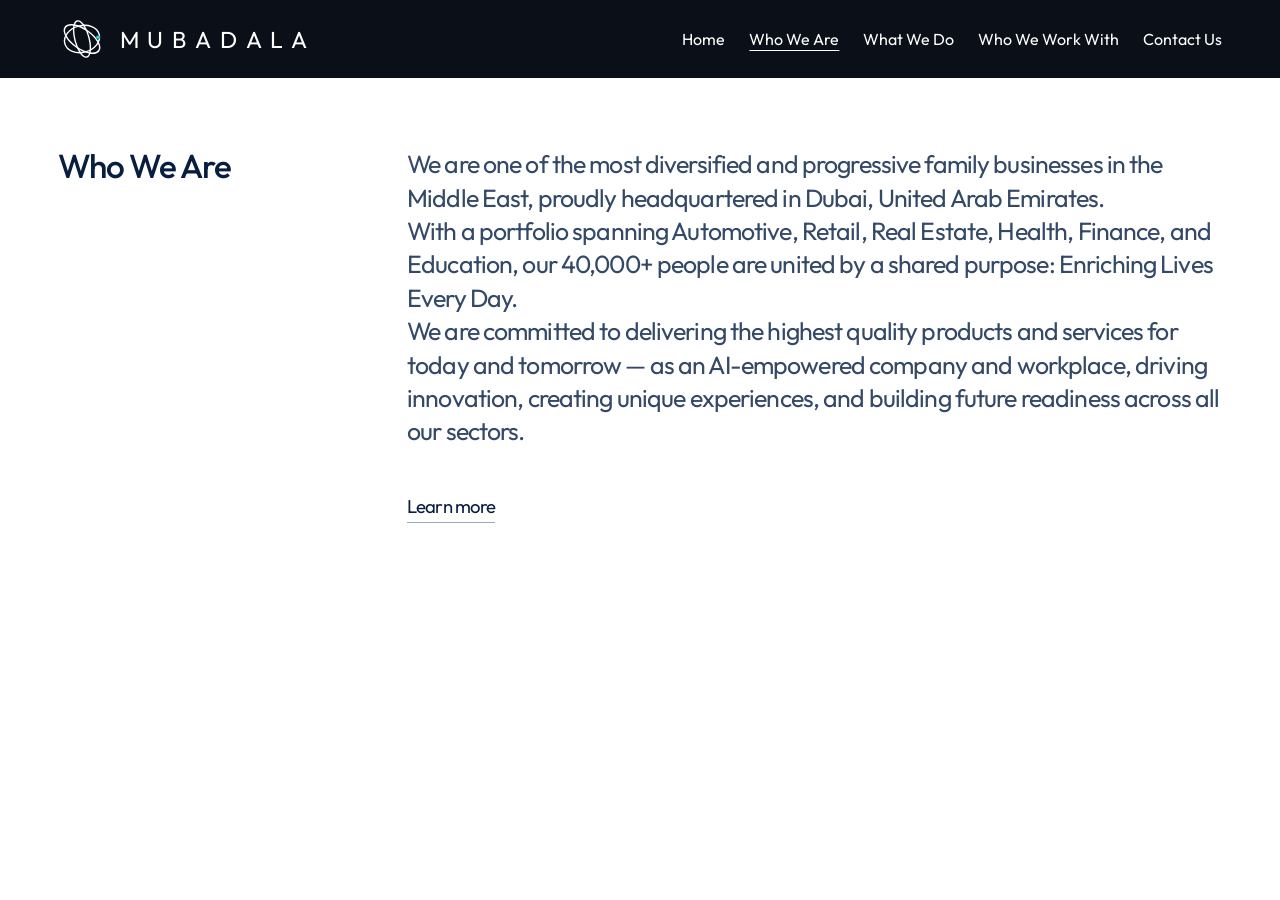
==== about.html @ eef60c65 "Add standalone About and Sectors pages" ====
<!DOCTYPE html>
<html lang="en">
<head>
  <meta charset="UTF-8" />
  <meta name="viewport" content="width=device-width, initial-scale=1.0" />
  <title>Who We Are | Mubadala</title>

  <!-- Google Fonts: Jost & Outfit for hairline through extra-bold weights -->
  <link rel="preconnect" href="https://fonts.googleapis.com">
  <link rel="preconnect" href="https://fonts.gstatic.com" crossorigin>
  <link href="https://fonts.googleapis.com/css2?family=Jost:wght@100;200;300;400;500;600;700;800&family=Outfit:wght@100;200;300;400;500;600;700;800&display=swap" rel="stylesheet">

  <!-- Bootstrap 5.3.3 CSS -->
  <link href="https://cdn.jsdelivr.net/npm/bootstrap@5.3.3/dist/css/bootstrap.min.css" rel="stylesheet" />
  <!-- Bootstrap Icons -->
  <link href="https://cdn.jsdelivr.net/npm/bootstrap-icons@1.11.3/font/bootstrap-icons.min.css" rel="stylesheet" />

  <!-- Dedicated Custom CSS -->
  <link rel="stylesheet" href="css/style.css" />
</head>
<body class="interior-page">
  <header class="interior-header">
    <a href="index.html" aria-label="Mubadala home" class="brand-logo">
      <svg aria-hidden="true" viewBox="0 0 54 40" xmlns="http://www.w3.org/2000/svg">
        <ellipse cx="27" cy="20" rx="20" ry="15" transform="rotate(-15 27 20)" stroke="currentColor" fill="none" />
        <ellipse cx="27" cy="20" rx="23" ry="11" transform="rotate(35 27 20)" stroke="currentColor" fill="none" />
        <ellipse cx="27" cy="20" rx="21" ry="8" transform="rotate(75 27 20)" stroke="currentColor" fill="none" />
        <circle cx="45" cy="18" r="1.5" fill="currentColor" />
      </svg>
      <span class="brand-name">MUBADALA</span>
    </a>
    <nav class="interior-nav" aria-label="Main navigation">
      <a href="index.html">Home</a>
      <a href="about.html" aria-current="page">Who We Are</a>
      <a href="sectors.html">What We Do</a>
      <a href="index.html#partners">Who We Work With</a>
      <a href="index.html#footer">Contact Us</a>
    </nav>
  </header>

  <main>
    <section id="who-we-are" class="about-section" aria-labelledby="about-heading">
      <div class="about-layout">
        <h1 id="about-heading">Who We Are</h1>
        <div class="about-copy">
          <p>We are one of the most diversified and progressive family businesses in the Middle East, proudly headquartered in Dubai, United Arab Emirates.</p>
          <p>With a portfolio spanning Automotive, Retail, Real Estate, Health, Finance, and Education, our 40,000+ people are united by a shared purpose: Enriching Lives Every Day.</p>
          <p>We are committed to delivering the highest quality products and services for today and tomorrow — as an AI-empowered company and workplace, driving innovation, creating unique experiences, and building future readiness across all our sectors.</p>
          <a class="about-link" href="sectors.html">Learn more</a>
        </div>
      </div>
    </section>
  </main>
</body>
</html>
---- css/style.css ----
:root {
  --brand-teal: #00b4b6;
  --brand-teal-hover: #00999b;
  --brand-dark: #0a0f18;
  --brand-darker: #060910;
  --brand-card-bg: #121926;
  --brand-card-border: #1e293b;
  --brand-text-muted: #94a3b8;
  --brand-gold: #c59b27;
}

* {
  margin: 0;
  padding: 0;
  box-sizing: border-box;
}

body {
  font-family: 'Outfit', 'Jost', sans-serif;
  overflow-x: hidden;
  background-color: var(--brand-dark);
  color: #ffffff;
  scroll-behavior: smooth;
}

/* ========================================================
   1. HERO SECTION & HEADER
   ======================================================== */
.hero-container {
  position: relative;
  width: 100vw;
  height: 100vh;
  min-height: 700px;
  overflow: hidden;
  display: flex;
  flex-direction: column;
  justify-content: space-between;
  background: linear-gradient(
      to bottom,
      rgba(10, 16, 26, 0.25) 0%,
      rgba(120, 70, 70, 0.15) 40%,
      rgba(15, 20, 30, 0.5) 80%,
      rgba(10, 15, 24, 0.95) 100%
    ),
    url('https://images.unsplash.com/photo-1512453979798-5ea266f8880c?q=80&w=2070&auto=format&fit=crop') center center / cover no-repeat;
  transition: background-image 0.6s ease-in-out;
}

.hero-header {
  padding: 2.2rem 3.5rem;
  z-index: 30;
}

.brand-logo {
  display: flex;
  align-items: center;
  gap: 14px;
  text-decoration: none;
  color: #ffffff;
}

.brand-logo svg {
  width: 48px;
  height: 38px;
  fill: none;
  stroke: var(--brand-teal);
  stroke-width: 1.6;
}

.brand-name {
  font-family: 'Outfit', sans-serif;
  font-size: 1.45rem;
  letter-spacing: 0.38em;
  font-weight: 400;
  text-transform: uppercase;
  color: #ffffff;
  padding-top: 2px;
}

.nav-actions {
  display: flex;
  align-items: center;
  gap: 2rem;
}

.lang-pill-btn {
  background-color: #ffffff;
  color: #1a1a1a;
  border: none;
  padding: 0.35rem 1.3rem;
  border-radius: 9999px;
  font-weight: 600;
  font-size: 0.95rem;
  line-height: 1.5;
  text-decoration: none;
  transition: all 0.25s ease;
  box-shadow: 0 2px 8px rgba(0, 0, 0, 0.15);
}

.lang-pill-btn:hover {
  background-color: #f0f0f0;
  color: #000000;
  transform: translateY(-1px);
}

.search-btn {
  background: transparent;
  border: none;
  color: #ffffff;
  font-size: 1.45rem;
  cursor: pointer;
  display: flex;
  align-items: center;
  transition: opacity 0.2s ease, transform 0.2s ease;
}

.search-btn:hover {
  opacity: 0.8;
  transform: scale(1.08);
}

.menu-hamburger {
  background: transparent;
  border: none;
  cursor: pointer;
  display: flex;
  flex-direction: column;
  justify-content: center;
  gap: 7px;
  width: 42px;
  height: 28px;
  padding: 0;
}

.menu-hamburger span {
  display: block;
  width: 100%;
  height: 2.2px;
  background-color: #ffffff;
  border-radius: 2px;
  transition: all 0.3s cubic-bezier(0.4, 0, 0.2, 1);
}

.menu-hamburger:hover span {
  background-color: var(--brand-teal);
}

/* Hero Title */
.hero-content {
  padding: 0 3.5rem;
  margin-top: auto;
  margin-bottom: 5.5rem;
  z-index: 20;
}

.hero-title {
  text-transform: uppercase;
  line-height: 0.95;
  letter-spacing: -0.01em;
  margin-bottom: 0;
}

.hero-title .line-1 {
  display: block;
  font-weight: 700;
  font-size: clamp(3.2rem, 8.2vw, 8rem);
  color: #ffffff;
}

.hero-title .line-2 {
  display: block;
  font-weight: 200;
  font-size: clamp(3.2rem, 8.2vw, 8rem);
  color: #ffffff;
  letter-spacing: 0.01em;
}

.hero-title .line-3-wrapper {
  display: flex;
  align-items: center;
  flex-wrap: wrap;
  gap: 2.5rem;
}

.hero-title .line-3 {
  font-weight: 100;
  font-size: clamp(3.2rem, 8.2vw, 8rem);
  color: #ffffff;
  letter-spacing: 0.03em;
}

.explore-btn {
  display: inline-flex;
  align-items: center;
  justify-content: center;
  border: 1px solid rgba(255, 255, 255, 0.85);
  border-radius: 9999px;
  padding: 0.85rem 2.5rem;
  color: #ffffff;
  font-size: 0.78rem;
  font-weight: 500;
  letter-spacing: 0.2em;
  text-transform: uppercase;
  text-decoration: none;
  background: rgba(255, 255, 255, 0.05);
  backdrop-filter: blur(4px);
  transition: all 0.3s ease;
  margin-top: 10px;
}

.explore-btn:hover {
  background: #ffffff;
  color: #0b0f19;
  border-color: #ffffff;
  transform: translateY(-2px);
  box-shadow: 0 6px 20px rgba(0, 0, 0, 0.25);
}

/* Hero Footer Controls */
.hero-footer {
  padding: 1.8rem 3.5rem;
  display: flex;
  justify-content: space-between;
  align-items: center;
  z-index: 30;
}

.slider-indicators {
  display: flex;
  align-items: center;
  gap: 1.2rem;
}

.slide-number {
  font-size: 0.78rem;
  font-weight: 600;
  letter-spacing: 0.1em;
  color: #ffffff;
  opacity: 0.9;
}

.slide-progress-line {
  width: 44px;
  height: 1.5px;
  background: rgba(255, 255, 255, 0.35);
  position: relative;
  overflow: hidden;
}

.slide-progress-line .progress-bar-inner {
  height: 100%;
  width: 25%;
  background: var(--brand-teal);
  transition: width 0.4s ease;
}

.slide-dot {
  width: 5px;
  height: 5px;
  background-color: rgba(255, 255, 255, 0.4);
  border-radius: 50%;
  cursor: pointer;
  transition: all 0.25s ease;
}

.slide-dot:hover,
.slide-dot.active {
  background-color: #ffffff;
  transform: scale(1.5);
}

.accessibility-btn {
  position: fixed;
  bottom: 24px;
  right: 28px;
  width: 44px;
  height: 44px;
  background-color: var(--brand-teal);
  color: #ffffff;
  border-radius: 50%;
  border: none;
  display: flex;
  align-items: center;
  justify-content: center;
  cursor: pointer;
  z-index: 999;
  box-shadow: 0 4px 14px rgba(0, 180, 182, 0.45);
  transition: all 0.3s cubic-bezier(0.4, 0, 0.2, 1);
}

.accessibility-btn svg {
  width: 24px;
  height: 24px;
  fill: #ffffff;
}

.accessibility-btn:hover {
  background-color: var(--brand-teal-hover);
  transform: scale(1.1);
}

/* ========================================================
   2. SEARCH & MENU OVERLAYS
   ======================================================== */
.search-overlay {
  position: fixed;
  top: 0;
  left: 0;
  width: 100%;
  height: 140px;
  background: rgba(10, 15, 25, 0.98);
  backdrop-filter: blur(15px);
  z-index: 1000;
  display: none;
  align-items: center;
  padding: 0 3.5rem;
  border-bottom: 1px solid rgba(255, 255, 255, 0.1);
}

.search-input {
  width: 100%;
  background: transparent;
  border: none;
  border-bottom: 2px solid var(--brand-teal);
  color: #ffffff;
  font-size: 1.8rem;
  padding: 10px 0;
  outline: none;
}

.search-close-btn {
  background: transparent;
  border: none;
  color: #ffffff;
  font-size: 2rem;
  margin-left: 20px;
  cursor: pointer;
}

.menu-overlay {
  position: fixed;
  inset: 0;
  background: rgba(6, 9, 16, 0.98);
  z-index: 999;
  display: none;
  flex-direction: column;
  justify-content: center;
  padding: 4rem 6rem;
}

.menu-overlay .close-menu-btn {
  position: absolute;
  top: 2.5rem;
  right: 3.5rem;
  background: transparent;
  border: none;
  color: #fff;
  font-size: 2.2rem;
  cursor: pointer;
}

.menu-nav-links a {
  color: #ffffff;
  font-size: clamp(2rem, 3.8vw, 3.5rem);
  font-weight: 300;
  text-decoration: none;
  margin: 0.5rem 0;
  transition: all 0.2s ease;
  display: inline-block;
}

.menu-nav-links a:hover {
  color: var(--brand-teal);
  transform: translateX(14px);
}

/* ========================================================
   3. CORPORATE OVERVIEW / STATS SECTION
   ======================================================== */
.section-padding {
  padding: 6.5rem 0;
}

.eyebrow-tag {
  color: var(--brand-teal);
  font-size: 0.82rem;
  font-weight: 600;
  letter-spacing: 0.22em;
  text-transform: uppercase;
  display: inline-block;
  margin-bottom: 1rem;
}

.section-heading {
  font-size: clamp(2.2rem, 4.2vw, 3.6rem);
  font-weight: 300;
  line-height: 1.15;
  color: #ffffff;
  margin-bottom: 1.5rem;
}

.section-heading strong {
  font-weight: 700;
}

.section-desc {
  color: var(--brand-text-muted);
  font-size: 1.12rem;
  line-height: 1.75;
  font-weight: 300;
}

.stat-card {
  background: var(--brand-card-bg);
  border: 1px solid var(--brand-card-border);
  padding: 2.5rem 2rem;
  border-radius: 12px;
  transition: transform 0.3s ease, border-color 0.3s ease;
  height: 100%;
}

.stat-card:hover {
  transform: translateY(-5px);
  border-color: var(--brand-teal);
}

.stat-value {
  font-size: clamp(2.8rem, 4vw, 3.8rem);
  font-weight: 700;
  color: #ffffff;
  line-height: 1;
  margin-bottom: 0.75rem;
}

.stat-value span {
  color: var(--brand-teal);
}

.stat-label {
  color: var(--brand-text-muted);
  font-size: 0.95rem;
  line-height: 1.5;
  margin-bottom: 0;
}

/* ========================================================
   4. INVESTMENT SECTORS SECTION
   ======================================================== */
.sector-card {
  position: relative;
  border-radius: 14px;
  overflow: hidden;
  height: 380px;
  display: flex;
  flex-direction: column;
  justify-content: flex-end;
  padding: 2rem;
  text-decoration: none;
  color: #ffffff;
  transition: transform 0.4s cubic-bezier(0.165, 0.84, 0.44, 1);
  box-shadow: 0 10px 30px rgba(0, 0, 0, 0.5);
}

.sector-card::before {
  content: '';
  position: absolute;
  inset: 0;
  background: linear-gradient(
    to bottom,
    rgba(10, 15, 24, 0.1) 0%,
    rgba(10, 15, 24, 0.7) 60%,
    rgba(8, 12, 20, 0.95) 100%
  );
  z-index: 1;
  transition: opacity 0.3s ease;
}

.sector-bg-img {
  position: absolute;
  inset: 0;
  width: 100%;
  height: 100%;
  object-fit: cover;
  transition: transform 0.6s ease;
  z-index: 0;
}

.sector-card:hover .sector-bg-img {
  transform: scale(1.08);
}

.sector-card:hover {
  transform: translateY(-6px);
}

.sector-card-content {
  position: relative;
  z-index: 2;
}

.sector-num {
  font-size: 0.85rem;
  color: var(--brand-teal);
  font-weight: 600;
  letter-spacing: 0.15em;
  margin-bottom: 0.5rem;
}

.sector-title {
  font-size: 1.45rem;
  font-weight: 600;
  margin-bottom: 0.5rem;
}

.sector-snippet {
  font-size: 0.88rem;
  color: var(--brand-text-muted);
  line-height: 1.5;
  margin-bottom: 1rem;
}

.sector-link-text {
  font-size: 0.82rem;
  font-weight: 600;
  color: #ffffff;
  letter-spacing: 0.1em;
  text-transform: uppercase;
  display: inline-flex;
  align-items: center;
  gap: 8px;
}

.sector-link-text i {
  transition: transform 0.2s ease;
}

.sector-card:hover .sector-link-text i {
  transform: translateX(5px);
  color: var(--brand-teal);
}

/* ========================================================
   5. SUSTAINABILITY & IMPACT BANNER
   ======================================================== */
.impact-banner {
  background: linear-gradient(135deg, #0e1726 0%, #08111e 100%);
  border-top: 1px solid var(--brand-card-border);
  border-bottom: 1px solid var(--brand-card-border);
  position: relative;
  overflow: hidden;
}

.impact-badge {
  background: rgba(0, 180, 182, 0.12);
  border: 1px solid rgba(0, 180, 182, 0.3);
  color: var(--brand-teal);
  padding: 0.4rem 1.1rem;
  border-radius: 9999px;
  font-size: 0.8rem;
  font-weight: 600;
  letter-spacing: 0.1em;
  display: inline-block;
  margin-bottom: 1.5rem;
}

/* ========================================================
   6. THE EXCHANGE / MULTIMEDIA INSIGHTS
   ======================================================== */
.media-card {
  background: var(--brand-card-bg);
  border: 1px solid var(--brand-card-border);
  border-radius: 12px;
  overflow: hidden;
  transition: all 0.3s ease;
  height: 100%;
}

.media-card:hover {
  transform: translateY(-5px);
  border-color: rgba(0, 180, 182, 0.5);
}

.media-thumb {
  position: relative;
  height: 220px;
  overflow: hidden;
}

.media-thumb img {
  width: 100%;
  height: 100%;
  object-fit: cover;
  transition: transform 0.5s ease;
}

.media-card:hover .media-thumb img {
  transform: scale(1.05);
}

.media-pill {
  position: absolute;
  top: 14px;
  left: 14px;
  background: rgba(10, 15, 24, 0.85);
  backdrop-filter: blur(8px);
  color: #fff;
  font-size: 0.72rem;
  font-weight: 600;
  letter-spacing: 0.1em;
  padding: 0.25rem 0.75rem;
  border-radius: 9999px;
  text-transform: uppercase;
}

.media-body {
  padding: 1.8rem;
}

.media-date {
  font-size: 0.8rem;
  color: var(--brand-text-muted);
  margin-bottom: 0.6rem;
}

.media-title {
  font-size: 1.15rem;
  font-weight: 600;
  line-height: 1.4;
  margin-bottom: 1rem;
  color: #ffffff;
}

.media-link {
  color: var(--brand-teal);
  font-size: 0.84rem;
  font-weight: 600;
  text-decoration: none;
  display: inline-flex;
  align-items: center;
  gap: 6px;
}

.media-link:hover {
  text-decoration: underline;
}

/* Interior pages */
.interior-page {
  display: flex;
  min-height: 100vh;
  flex-direction: column;
  background: #fff;
}

.interior-header {
  display: flex;
  flex-wrap: wrap;
  align-items: center;
  justify-content: space-between;
  gap: 16px 32px;
  padding: 20px 4.5%;
  background: var(--brand-dark);
}

.interior-nav {
  display: flex;
  flex-wrap: wrap;
  gap: 12px 24px;
}

.interior-nav a {
  color: #fff;
  text-decoration: none;
  text-underline-offset: 5px;
}

.interior-nav a:hover,
.interior-nav a[aria-current="page"] {
  text-decoration: underline;
}

.interior-page main {
  display: flex;
  flex: 1;
  flex-direction: column;
}

.interior-page main > section { flex: 1; }

/* Who We Are */
.about-section {
  background: #fff;
  color: #081e40;
  padding: clamp(56px, 5.4vw, 100px) 0;
}

.about-layout {
  display: grid;
  grid-template-columns: 30% minmax(0, 1fr);
  align-items: start;
  width: min(91%, 1720px);
  margin-inline: auto;
  font-family: 'Outfit', sans-serif;
}

.about-layout h1,
.about-layout h2 {
  margin: 0;
  padding-inline-end: 24px;
  font-size: clamp(32px, 2.6vw, 48px);
  font-weight: 500;
  line-height: 1.2;
  letter-spacing: -0.04em;
}

.about-copy {
  color: #344967;
  font-size: clamp(20px, 1.95vw, 36px);
  line-height: 1.34;
  letter-spacing: -0.035em;
}

.about-copy p { margin: 0; }

.about-link {
  display: inline-block;
  margin-top: clamp(32px, 3.6vw, 66px);
  padding-bottom: 3px;
  border-bottom: 1px solid #9ba9bb;
  color: #081e40;
  font-size: clamp(18px, 1.45vw, 27px);
  text-decoration: none;
}

.about-link:hover { border-color: currentColor; }

@media (max-width: 767px) {
  .about-layout { grid-template-columns: minmax(0, 1fr); gap: 20px; }
  .about-layout h1, .about-layout h2 { padding-inline-end: 0; }
  .about-copy p + p { margin-top: 0.75em; }
}

/* What We Do */
.sectors-section {
  padding: clamp(56px, 5.4vw, 100px) 0;
  background: #edf2f7;
  color: #081e40;
  font-family: 'Outfit', sans-serif;
}

.sectors-container {
  width: min(91%, 1720px);
  margin-inline: auto;
}

.sectors-intro { margin-bottom: clamp(28px, 3vw, 50px); }

.sectors-intro h1,
.sectors-intro h2 {
  margin: 0 0 12px;
  font-size: clamp(32px, 2.6vw, 48px);
  font-weight: 500;
  line-height: 1.2;
  letter-spacing: -0.04em;
}

.sectors-intro p {
  max-width: 44ch;
  margin: 0;
  color: #344967;
  font-size: clamp(18px, 1.5vw, 24px);
  line-height: 1.45;
}

.sectors-grid {
  display: grid;
  grid-template-columns: repeat(3, minmax(0, 1fr));
  gap: 1px;
  margin: 0;
  padding: 0;
  border: 1px solid #d7e2eb;
  background: #d7e2eb;
  list-style: none;
}

.sector {
  padding: clamp(24px, 2.4vw, 40px);
  background: #fff;
}

.sector .bi {
  display: block;
  margin-bottom: 18px;
  color: #087277;
  font-size: 30px;
  line-height: 1;
}

.sector h3 {
  margin: 0 0 8px;
  font-size: clamp(22px, 1.65vw, 28px);
  font-weight: 500;
}

.sector p {
  max-width: 36ch;
  margin: 0;
  color: #344967;
  font-size: clamp(16px, 1.2vw, 19px);
  line-height: 1.5;
}

@media (max-width: 991px) {
  .sectors-grid { grid-template-columns: repeat(2, minmax(0, 1fr)); }
}

@media (max-width: 575px) {
  .sectors-grid { grid-template-columns: minmax(0, 1fr); }
}

/* Partner logo wall */
.partners-section {
  background: #f8f9fb;
  color: #080b52;
  padding: 108px 0 130px;
}

.partners-container {
  width: min(90%, 1160px);
  margin-inline: auto;
}

.partners-section h2 {
  margin: 0 0 64px;
  text-align: center;
  font-family: 'Outfit', sans-serif;
  font-size: clamp(28px, 3vw, 40px);
  line-height: 1.25;
  font-weight: 600;
  letter-spacing: -0.025em;
}

.partners-grid {
  display: flex;
  flex-wrap: wrap;
  justify-content: center;
  align-items: center;
  gap: 20px;
  list-style: none;
  margin: 0;
  padding: 0;
}

.partners-logo {
  flex: 0 1 calc((100% - 100px) / 6);
  display: flex;
  align-items: center;
  justify-content: center;
  min-width: 0;
  height: 140px;
  padding: 20px;
}

.partners-logo img {
  display: block;
  width: 100%;
  height: 100%;
  object-fit: contain;
  mix-blend-mode: multiply;
}

@media (max-width: 991px) {
  .partners-section { padding: 80px 0 90px; }
  .partners-logo { flex-basis: calc((100% - 60px) / 4); }
}

@media (max-width: 575px) {
  .partners-section { padding: 64px 0 72px; }
  .partners-section h2 { margin-bottom: 40px; }
  .partners-grid { gap: 12px; }
  .partners-logo { flex-basis: calc((100% - 12px) / 2); height: 128px; padding: 18px; }
}

/* ========================================================
   7. GLOBAL FOOTER
   ======================================================== */
.site-footer {
  background: #087bb9;
  color: #fff;
  padding: clamp(48px, 4vw, 76px) 0 24px;
  font-family: 'Outfit', sans-serif;
  font-weight: 400;
}

.footer-container {
  width: 90%;
  max-width: 1800px;
  margin-inline: auto;
}

.footer-grid {
  display: grid;
  grid-template-columns: 1.08fr 1fr 1.08fr 1.18fr 1.95fr;
  gap: clamp(24px, 2.5vw, 48px);
  align-items: start;
}

.footer-col-title,
.footer-prominent-links a {
  font-size: clamp(22px, 1.6vw, 30px);
  line-height: 1.3;
  font-weight: 400;
}

.footer-col-title { margin: 0 0 32px; }

.footer-links,
.footer-prominent-links {
  list-style: none;
  padding: 0;
  margin: 0;
}

.footer-links li + li { margin-top: 14px; }

.site-footer a {
  color: #fff;
  text-decoration: none;
}

.footer-links a,
.footer-links span {
  font-size: clamp(16px, 1.15vw, 21px);
  line-height: 1.45;
}

.site-footer a:hover { text-decoration: underline; text-underline-offset: 5px; }

.site-footer a:focus-visible,
.site-footer input:focus-visible,
.site-footer button:focus-visible {
  outline: 2px solid #fff;
  outline-offset: 5px;
}

.footer-prominent-links li + li { margin-top: 24px; }
.footer-legal-links { margin-top: 84px; }

.footer-connect {
  border-inline-start: 1px solid rgba(255, 255, 255, 0.3);
  padding-inline-start: clamp(28px, 5.7vw, 108px);
  min-width: 0;
  min-height: 465px;
  display: flex;
  flex-direction: column;
}

.footer-social-links {
  display: flex;
  align-items: center;
  justify-content: space-between;
  gap: 12px;
}

.footer-social-links a {
  display: inline-flex;
  justify-content: center;
  align-items: center;
  min-width: 28px;
  min-height: 44px;
  font-size: clamp(23px, 1.7vw, 32px);
  transition: opacity 0.2s ease;
}

.footer-social-links a:hover { opacity: 0.75; }
.footer-subscribe { margin-top: 48px; }

.footer-subscribe-field {
  display: flex;
  border: 1px solid rgba(255, 255, 255, 0.7);
  height: 60px;
}

.footer-subscribe input {
  min-width: 0;
  width: 100%;
  border: 0;
  border-radius: 0;
  background: transparent;
  color: #fff;
  padding: 0 20px;
  font: inherit;
  font-size: 16px;
}

.footer-subscribe input::placeholder { color: rgba(255, 255, 255, 0.85); opacity: 1; }

.footer-subscribe button {
  flex: 0 0 68px;
  border: 0;
  border-inline-start: 1px solid rgba(255, 255, 255, 0.7);
  border-radius: 0;
  background: transparent;
  color: #fff;
  font-size: 28px;
  cursor: pointer;
}

.footer-subscribe button:hover { background: rgba(255, 255, 255, 0.12); }
.footer-subscribe-status { font-size: 14px; margin: 12px 0 0; }

.footer-logo {
  display: flex;
  flex-direction: column;
  align-items: center;
  align-self: center;
  gap: 10px;
  margin-top: auto;
  padding-top: 80px;
}

.footer-logo svg { width: 100px; height: 74px; stroke-width: 1.6; }
.footer-logo span { font-size: 26px; font-weight: 600; letter-spacing: 0.15em; }

.footer-bottom { margin-top: 80px; text-align: center; }
.footer-copyright { margin: 0; font-size: clamp(14px, 1.1vw, 20px); font-weight: 300; }

@media (max-width: 1199px) {
  .footer-grid { grid-template-columns: repeat(4, minmax(0, 1fr)); gap: 40px 28px; }
  .footer-connect {
    grid-column: 1 / -1;
    border-inline-start: 0;
    border-top: 1px solid rgba(255, 255, 255, 0.3);
    padding: 32px 0 0;
    min-height: 0;
    display: grid;
    grid-template-columns: minmax(0, 1fr) minmax(0, 1.2fr) auto;
    align-items: center;
    gap: 32px;
  }
  .footer-subscribe { margin: 0; }
  .footer-logo { padding: 0; margin: 0; }
  .footer-logo svg { width: 76px; height: 56px; }
  .footer-logo span { font-size: 20px; }
  .footer-legal-links { margin-top: 56px; }
  .footer-bottom { margin-top: 48px; }
}

@media (max-width: 767px) {
  .footer-grid { grid-template-columns: repeat(2, minmax(0, 1fr)); gap: 40px 24px; }
  .footer-col-title { margin-bottom: 24px; }

  .footer-connect { display: flex; gap: 28px; align-items: stretch; }
  .footer-social-links { justify-content: flex-start; gap: clamp(16px, 5vw, 32px); }
  .footer-subscribe { width: 100%; max-width: 460px; }
  .footer-subscribe input { padding-inline: 12px; font-size: 14px; }
  .footer-subscribe button { flex-basis: 54px; }
  .footer-logo { padding-top: 12px; }
  .footer-bottom { margin-top: 40px; }
}

/* Global Offices Grid in Footer */
.offices-grid {
  display: flex;
  flex-wrap: wrap;
  gap: 1.5rem;
  margin-top: 2rem;
  padding-top: 2.5rem;
  border-top: 1px solid rgba(255, 255, 255, 0.08);
}

.office-item {
  flex: 1 1 140px;
}

.office-city {
  font-size: 0.95rem;
  font-weight: 600;
  color: #ffffff;
}

.office-region {
  font-size: 0.8rem;
  color: var(--brand-text-muted);
}

/* ========================================================
   8. RESPONSIVE BREAKPOINTS
   ======================================================== */
@media (max-width: 991px) {
  .hero-header {
    padding: 1.8rem 2rem;
  }
  .hero-content {
    padding: 0 2rem;
    margin-bottom: 4rem;
  }
  .hero-footer {
    padding: 1.5rem 2rem;
  }
  .menu-overlay {
    padding: 3rem;
  }
}

@media (max-width: 768px) {
  .hero-header {
    padding: 1.2rem 1.5rem;
  }
  .hero-content {
    padding: 0 1.5rem;
    margin-bottom: 3rem;
  }
  .hero-footer {
    padding: 1.2rem 1.5rem;
  }
  .brand-name {
    font-size: 1.1rem;
    letter-spacing: 0.25em;
  }
  .brand-logo svg {
    width: 36px;
    height: 28px;
  }
  .nav-actions {
    gap: 1.2rem;
  }
  .section-padding {
    padding: 4.5rem 0;
  }
}
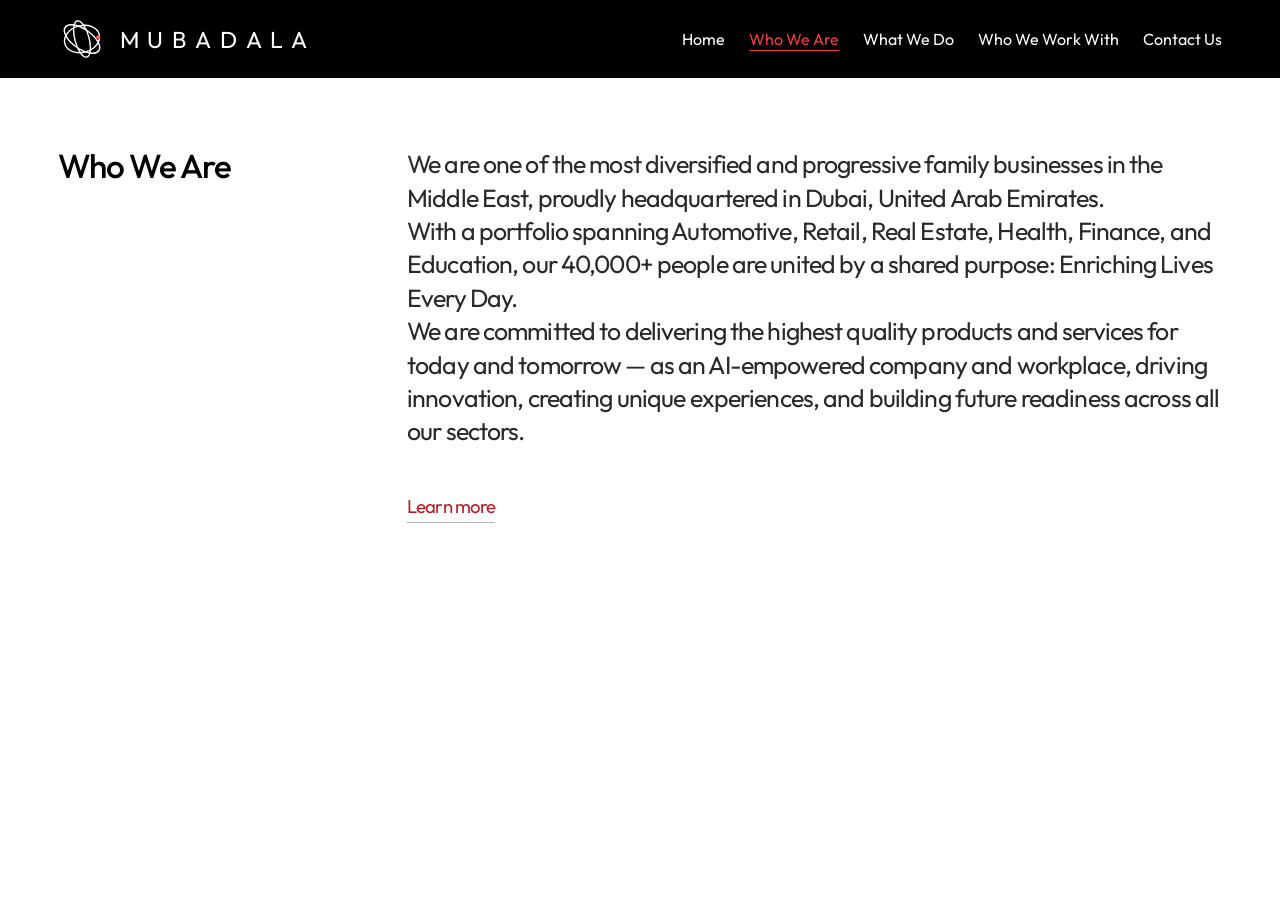
==== commit b0f9e0f2: "Apply Aza red black and white website palette" ====
--- a/about.html
+++ b/about.html
@@ -16,7 +16,7 @@
   <link href="https://cdn.jsdelivr.net/npm/bootstrap-icons@1.11.3/font/bootstrap-icons.min.css" rel="stylesheet" />
 
   <!-- Dedicated Custom CSS -->
-  <link rel="stylesheet" href="css/style.css" />
+  <link rel="stylesheet" href="css/style.css?v=4" />
 </head>
 <body class="interior-page">
   <header class="interior-header">
@@ -34,7 +34,7 @@
       <a href="about.html" aria-current="page">Who We Are</a>
       <a href="sectors.html">What We Do</a>
       <a href="index.html#partners">Who We Work With</a>
-      <a href="index.html#footer">Contact Us</a>
+      <a href="contact.html">Contact Us</a>
     </nav>
   </header>
 
--- a/css/style.css
+++ b/css/style.css
@@ -1,12 +1,12 @@
 :root {
-  --brand-teal: #00b4b6;
-  --brand-teal-hover: #00999b;
-  --brand-dark: #0a0f18;
-  --brand-darker: #060910;
-  --brand-card-bg: #121926;
-  --brand-card-border: #1e293b;
-  --brand-text-muted: #94a3b8;
-  --brand-gold: #c59b27;
+  --brand-dark: #000;
+  --brand-red: #f23b40;
+  --brand-red-deep: #b91c24;
+  --brand-card-bg: #161616;
+  --brand-card-border: rgba(255, 255, 255, 0.2);
+  --brand-text-muted: #c2c2c2;
+  --bs-link-color-rgb: 185, 28, 36;
+  --bs-link-hover-color-rgb: 0, 0, 0;
 }
 
 * {
@@ -27,6 +27,7 @@
    1. HERO SECTION & HEADER
    ======================================================== */
 .hero-container {
+  --hero-image: url('../assert/banner/banner3.webp');
   position: relative;
   width: 100vw;
   height: 100vh;
@@ -37,12 +38,11 @@
   justify-content: space-between;
   background: linear-gradient(
       to bottom,
-      rgba(10, 16, 26, 0.25) 0%,
-      rgba(120, 70, 70, 0.15) 40%,
-      rgba(15, 20, 30, 0.5) 80%,
-      rgba(10, 15, 24, 0.95) 100%
+      rgba(0, 0, 0, 0.72) 0%,
+      rgba(0, 0, 0, 0.42) 38%,
+      rgba(0, 0, 0, 0.92) 100%
     ),
-    url('https://images.unsplash.com/photo-1512453979798-5ea266f8880c?q=80&w=2070&auto=format&fit=crop') center center / cover no-repeat;
+    var(--hero-image) center center / cover no-repeat;
   transition: background-image 0.6s ease-in-out;
 }
 
@@ -63,8 +63,15 @@
   width: 48px;
   height: 38px;
   fill: none;
-  stroke: var(--brand-teal);
+  stroke: var(--brand-red);
   stroke-width: 1.6;
+}
+
+.brand-logo .hero-brand-image {
+  display: block;
+  width: clamp(68px, 8vw, 104px);
+  height: auto;
+  stroke: none;
 }
 
 .brand-name {
@@ -142,7 +149,7 @@
 }
 
 .menu-hamburger:hover span {
-  background-color: var(--brand-teal);
+  background-color: var(--brand-red);
 }
 
 /* Hero Title */
@@ -210,7 +217,7 @@
 
 .explore-btn:hover {
   background: #ffffff;
-  color: #0b0f19;
+  color: #000;
   border-color: #ffffff;
   transform: translateY(-2px);
   box-shadow: 0 6px 20px rgba(0, 0, 0, 0.25);
@@ -249,14 +256,16 @@
 
 .slide-progress-line .progress-bar-inner {
   height: 100%;
-  width: 25%;
-  background: var(--brand-teal);
+  width: calc(100% / 3);
+  background: var(--brand-red);
   transition: width 0.4s ease;
 }
 
 .slide-dot {
   width: 5px;
   height: 5px;
+  padding: 0;
+  border: 0;
   background-color: rgba(255, 255, 255, 0.4);
   border-radius: 50%;
   cursor: pointer;
@@ -275,7 +284,7 @@
   right: 28px;
   width: 44px;
   height: 44px;
-  background-color: var(--brand-teal);
+  background-color: var(--brand-red-deep);
   color: #ffffff;
   border-radius: 50%;
   border: none;
@@ -284,7 +293,7 @@
   justify-content: center;
   cursor: pointer;
   z-index: 999;
-  box-shadow: 0 4px 14px rgba(0, 180, 182, 0.45);
+  box-shadow: 0 4px 14px rgba(242, 59, 64, 0.45);
   transition: all 0.3s cubic-bezier(0.4, 0, 0.2, 1);
 }
 
@@ -295,7 +304,7 @@
 }
 
 .accessibility-btn:hover {
-  background-color: var(--brand-teal-hover);
+  background-color: #98151c;
   transform: scale(1.1);
 }
 
@@ -308,7 +317,7 @@
   left: 0;
   width: 100%;
   height: 140px;
-  background: rgba(10, 15, 25, 0.98);
+  background: rgba(0, 0, 0, 0.98);
   backdrop-filter: blur(15px);
   z-index: 1000;
   display: none;
@@ -321,7 +330,7 @@
   width: 100%;
   background: transparent;
   border: none;
-  border-bottom: 2px solid var(--brand-teal);
+  border-bottom: 2px solid var(--brand-red);
   color: #ffffff;
   font-size: 1.8rem;
   padding: 10px 0;
@@ -340,7 +349,7 @@
 .menu-overlay {
   position: fixed;
   inset: 0;
-  background: rgba(6, 9, 16, 0.98);
+  background: rgba(0, 0, 0, 0.98);
   z-index: 999;
   display: none;
   flex-direction: column;
@@ -370,7 +379,7 @@
 }
 
 .menu-nav-links a:hover {
-  color: var(--brand-teal);
+  color: var(--brand-red);
   transform: translateX(14px);
 }
 
@@ -382,7 +391,7 @@
 }
 
 .eyebrow-tag {
-  color: var(--brand-teal);
+  color: var(--brand-red);
   font-size: 0.82rem;
   font-weight: 600;
   letter-spacing: 0.22em;
@@ -421,7 +430,7 @@
 
 .stat-card:hover {
   transform: translateY(-5px);
-  border-color: var(--brand-teal);
+  border-color: var(--brand-red);
 }
 
 .stat-value {
@@ -433,7 +442,7 @@
 }
 
 .stat-value span {
-  color: var(--brand-teal);
+  color: var(--brand-red);
 }
 
 .stat-label {
@@ -467,9 +476,9 @@
   inset: 0;
   background: linear-gradient(
     to bottom,
-    rgba(10, 15, 24, 0.1) 0%,
-    rgba(10, 15, 24, 0.7) 60%,
-    rgba(8, 12, 20, 0.95) 100%
+    rgba(0, 0, 0, 0.1) 0%,
+    rgba(0, 0, 0, 0.7) 60%,
+    rgba(0, 0, 0, 0.95) 100%
   );
   z-index: 1;
   transition: opacity 0.3s ease;
@@ -500,7 +509,7 @@
 
 .sector-num {
   font-size: 0.85rem;
-  color: var(--brand-teal);
+  color: var(--brand-red);
   font-weight: 600;
   letter-spacing: 0.15em;
   margin-bottom: 0.5rem;
@@ -536,14 +545,14 @@
 
 .sector-card:hover .sector-link-text i {
   transform: translateX(5px);
-  color: var(--brand-teal);
+  color: var(--brand-red);
 }
 
 /* ========================================================
    5. SUSTAINABILITY & IMPACT BANNER
    ======================================================== */
 .impact-banner {
-  background: linear-gradient(135deg, #0e1726 0%, #08111e 100%);
+  background: linear-gradient(135deg, #181818 0%, #080808 100%);
   border-top: 1px solid var(--brand-card-border);
   border-bottom: 1px solid var(--brand-card-border);
   position: relative;
@@ -551,9 +560,9 @@
 }
 
 .impact-badge {
-  background: rgba(0, 180, 182, 0.12);
-  border: 1px solid rgba(0, 180, 182, 0.3);
-  color: var(--brand-teal);
+  background: rgba(242, 59, 64, 0.12);
+  border: 1px solid rgba(242, 59, 64, 0.3);
+  color: var(--brand-red);
   padding: 0.4rem 1.1rem;
   border-radius: 9999px;
   font-size: 0.8rem;
@@ -577,7 +586,7 @@
 
 .media-card:hover {
   transform: translateY(-5px);
-  border-color: rgba(0, 180, 182, 0.5);
+  border-color: rgba(242, 59, 64, 0.5);
 }
 
 .media-thumb {
@@ -601,7 +610,7 @@
   position: absolute;
   top: 14px;
   left: 14px;
-  background: rgba(10, 15, 24, 0.85);
+  background: rgba(0, 0, 0, 0.85);
   backdrop-filter: blur(8px);
   color: #fff;
   font-size: 0.72rem;
@@ -631,7 +640,7 @@
 }
 
 .media-link {
-  color: var(--brand-teal);
+  color: var(--brand-red);
   font-size: 0.84rem;
   font-weight: 600;
   text-decoration: none;
@@ -676,6 +685,7 @@
 
 .interior-nav a:hover,
 .interior-nav a[aria-current="page"] {
+  color: var(--brand-red);
   text-decoration: underline;
 }
 
@@ -690,7 +700,7 @@
 /* Who We Are */
 .about-section {
   background: #fff;
-  color: #081e40;
+  color: #000;
   padding: clamp(56px, 5.4vw, 100px) 0;
 }
 
@@ -714,7 +724,7 @@
 }
 
 .about-copy {
-  color: #344967;
+  color: #292929;
   font-size: clamp(20px, 1.95vw, 36px);
   line-height: 1.34;
   letter-spacing: -0.035em;
@@ -726,13 +736,29 @@
   display: inline-block;
   margin-top: clamp(32px, 3.6vw, 66px);
   padding-bottom: 3px;
-  border-bottom: 1px solid #9ba9bb;
-  color: #081e40;
+  border-bottom: 1px solid rgba(0, 0, 0, 0.28);
+  color: var(--brand-red-deep);
   font-size: clamp(18px, 1.45vw, 27px);
   text-decoration: none;
 }
 
 .about-link:hover { border-color: currentColor; }
+
+.contact-details {
+  max-width: 36rem;
+  margin: 24px 0 0;
+  font-size: clamp(18px, 1.35vw, 23px);
+  letter-spacing: normal;
+}
+
+.contact-details > div {
+  padding: 16px 0;
+  border-top: 1px solid rgba(0, 0, 0, 0.16);
+}
+
+.contact-details dt { color: #000; }
+.contact-details dd { margin: 4px 0 0; }
+.contact-details a { color: var(--brand-red-deep); }
 
 @media (max-width: 767px) {
   .about-layout { grid-template-columns: minmax(0, 1fr); gap: 20px; }
@@ -743,8 +769,8 @@
 /* What We Do */
 .sectors-section {
   padding: clamp(56px, 5.4vw, 100px) 0;
-  background: #edf2f7;
-  color: #081e40;
+  background: #f4f4f4;
+  color: #000;
   font-family: 'Outfit', sans-serif;
 }
 
@@ -767,7 +793,7 @@
 .sectors-intro p {
   max-width: 44ch;
   margin: 0;
-  color: #344967;
+  color: #292929;
   font-size: clamp(18px, 1.5vw, 24px);
   line-height: 1.45;
 }
@@ -778,8 +804,8 @@
   gap: 1px;
   margin: 0;
   padding: 0;
-  border: 1px solid #d7e2eb;
-  background: #d7e2eb;
+  border: 1px solid rgba(0, 0, 0, 0.16);
+  background: rgba(0, 0, 0, 0.16);
   list-style: none;
 }
 
@@ -791,7 +817,7 @@
 .sector .bi {
   display: block;
   margin-bottom: 18px;
-  color: #087277;
+  color: var(--brand-red-deep);
   font-size: 30px;
   line-height: 1;
 }
@@ -805,7 +831,7 @@
 .sector p {
   max-width: 36ch;
   margin: 0;
-  color: #344967;
+  color: #292929;
   font-size: clamp(16px, 1.2vw, 19px);
   line-height: 1.5;
 }
@@ -820,8 +846,8 @@
 
 /* Partner logo wall */
 .partners-section {
-  background: #f8f9fb;
-  color: #080b52;
+  background: #fff;
+  color: #000;
   padding: 108px 0 130px;
 }
 
@@ -885,7 +911,8 @@
    7. GLOBAL FOOTER
    ======================================================== */
 .site-footer {
-  background: #087bb9;
+  background: var(--brand-dark);
+  border-top: 4px solid var(--brand-red);
   color: #fff;
   padding: clamp(48px, 4vw, 76px) 0 24px;
   font-family: 'Outfit', sans-serif;
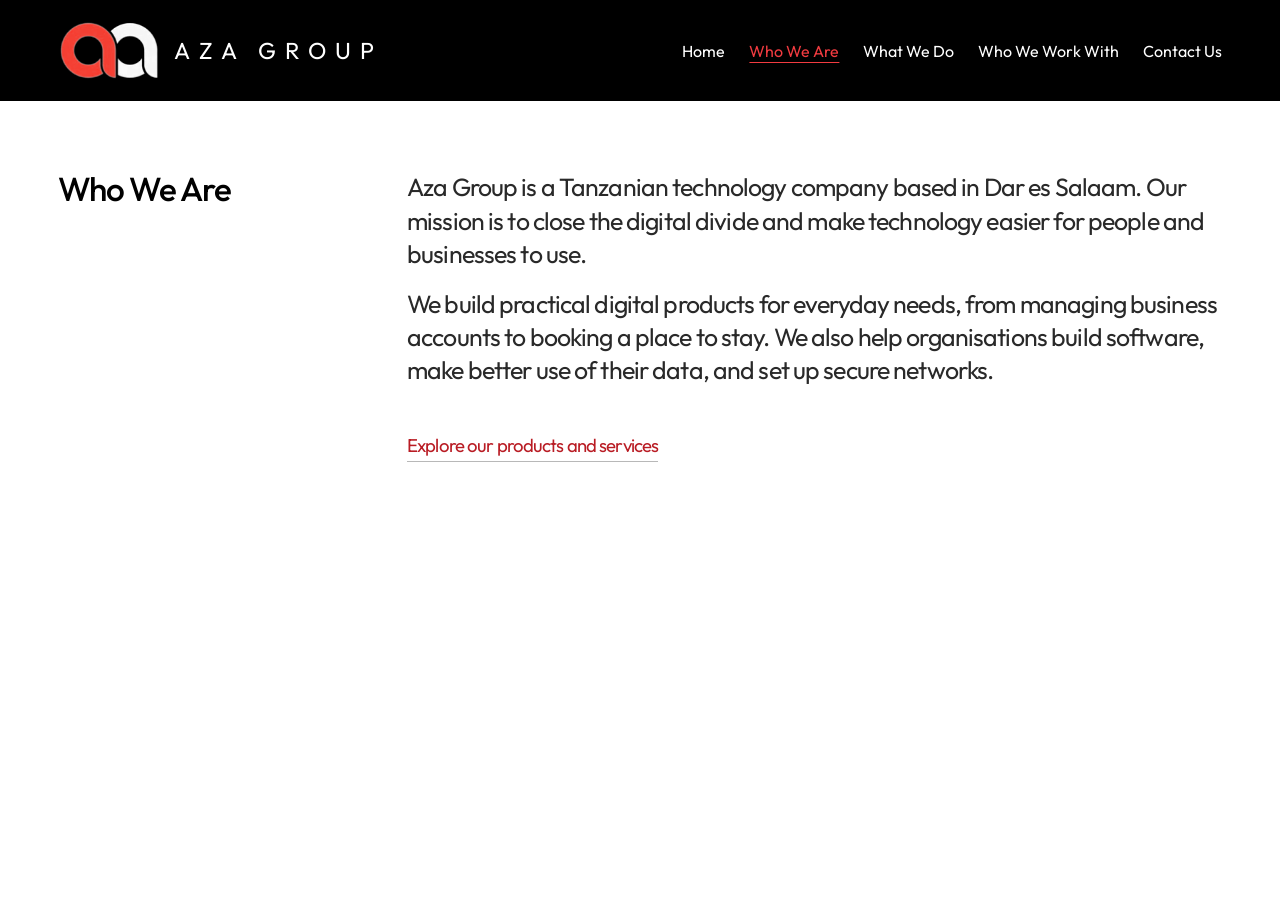
==== commit 039b4ab2: "Present Aza Group products and digital transformation services" ====
--- a/about.html
+++ b/about.html
@@ -3,7 +3,7 @@
 <head>
   <meta charset="UTF-8" />
   <meta name="viewport" content="width=device-width, initial-scale=1.0" />
-  <title>Who We Are | Mubadala</title>
+  <title>Who We Are | Aza Group</title>
 
   <!-- Google Fonts: Jost & Outfit for hairline through extra-bold weights -->
   <link rel="preconnect" href="https://fonts.googleapis.com">
@@ -16,18 +16,25 @@
   <link href="https://cdn.jsdelivr.net/npm/bootstrap-icons@1.11.3/font/bootstrap-icons.min.css" rel="stylesheet" />
 
   <!-- Dedicated Custom CSS -->
-  <link rel="stylesheet" href="css/style.css?v=4" />
+  <link rel="stylesheet" href="css/style.css?v=5" />
 </head>
 <body class="interior-page">
   <header class="interior-header">
-    <a href="index.html" aria-label="Mubadala home" class="brand-logo">
-      <svg aria-hidden="true" viewBox="0 0 54 40" xmlns="http://www.w3.org/2000/svg">
-        <ellipse cx="27" cy="20" rx="20" ry="15" transform="rotate(-15 27 20)" stroke="currentColor" fill="none" />
-        <ellipse cx="27" cy="20" rx="23" ry="11" transform="rotate(35 27 20)" stroke="currentColor" fill="none" />
-        <ellipse cx="27" cy="20" rx="21" ry="8" transform="rotate(75 27 20)" stroke="currentColor" fill="none" />
-        <circle cx="45" cy="18" r="1.5" fill="currentColor" />
+    <a href="index.html" aria-label="Aza Group home" class="brand-logo">
+      <svg class="hero-brand-image" viewBox="96 117 287 171" width="104" height="62" aria-hidden="true">
+        <defs>
+          <!-- Remove the JPEG's white background and lighten the charcoal mark for the dark banner. -->
+          <filter id="hero-logo-contrast" color-interpolation-filters="sRGB">
+            <feColorMatrix type="matrix" values="
+               0     0    0  0  1
+              -1.05  1.05 0  0  1
+              -1.12  1.12 0  0  1
+               0    -1.35 0  0  1.30" />
+          </filter>
+        </defs>
+        <image href="assert/banner/aza%20logo.jpeg" width="493" height="361" filter="url(#hero-logo-contrast)" />
       </svg>
-      <span class="brand-name">MUBADALA</span>
+      <span class="brand-name">Aza Group</span>
     </a>
     <nav class="interior-nav" aria-label="Main navigation">
       <a href="index.html">Home</a>
@@ -43,10 +50,9 @@
       <div class="about-layout">
         <h1 id="about-heading">Who We Are</h1>
         <div class="about-copy">
-          <p>We are one of the most diversified and progressive family businesses in the Middle East, proudly headquartered in Dubai, United Arab Emirates.</p>
-          <p>With a portfolio spanning Automotive, Retail, Real Estate, Health, Finance, and Education, our 40,000+ people are united by a shared purpose: Enriching Lives Every Day.</p>
-          <p>We are committed to delivering the highest quality products and services for today and tomorrow — as an AI-empowered company and workplace, driving innovation, creating unique experiences, and building future readiness across all our sectors.</p>
-          <a class="about-link" href="sectors.html">Learn more</a>
+          <p>Aza Group is a Tanzanian technology company based in Dar es Salaam. Our mission is to close the digital divide and make technology easier for people and businesses to use.</p>
+          <p>We build practical digital products for everyday needs, from managing business accounts to booking a place to stay. We also help organisations build software, make better use of their data, and set up secure networks.</p>
+          <a class="about-link" href="sectors.html">Explore our products and services</a>
         </div>
       </div>
     </section>
--- a/css/style.css
+++ b/css/style.css
@@ -182,14 +182,8 @@
   letter-spacing: 0.01em;
 }
 
-.hero-title .line-3-wrapper {
-  display: flex;
-  align-items: center;
-  flex-wrap: wrap;
-  gap: 2.5rem;
-}
-
 .hero-title .line-3 {
+  display: block;
   font-weight: 100;
   font-size: clamp(3.2rem, 8.2vw, 8rem);
   color: #ffffff;
@@ -212,7 +206,7 @@
   background: rgba(255, 255, 255, 0.05);
   backdrop-filter: blur(4px);
   transition: all 0.3s ease;
-  margin-top: 10px;
+  margin-top: 24px;
 }
 
 .explore-btn:hover {
@@ -731,6 +725,7 @@
 }
 
 .about-copy p { margin: 0; }
+.about-copy p + p { margin-top: 0.65em; }
 
 .about-link {
   display: inline-block;
@@ -800,7 +795,7 @@
 
 .sectors-grid {
   display: grid;
-  grid-template-columns: repeat(3, minmax(0, 1fr));
+  grid-template-columns: repeat(2, minmax(0, 1fr));
   gap: 1px;
   margin: 0;
   padding: 0;
@@ -814,7 +809,7 @@
   background: #fff;
 }
 
-.sector .bi {
+.sector > .bi {
   display: block;
   margin-bottom: 18px;
   color: var(--brand-red-deep);
@@ -822,7 +817,7 @@
   line-height: 1;
 }
 
-.sector h3 {
+.offering-title {
   margin: 0 0 8px;
   font-size: clamp(22px, 1.65vw, 28px);
   font-weight: 500;
@@ -836,9 +831,38 @@
   line-height: 1.5;
 }
 
-@media (max-width: 991px) {
-  .sectors-grid { grid-template-columns: repeat(2, minmax(0, 1fr)); }
-}
+.offering-group + .offering-group { margin-top: clamp(28px, 4vw, 56px); }
+
+.offering-group > h2,
+.offering-group > h3 {
+  margin: 0 0 16px;
+  font-size: clamp(22px, 2vw, 30px);
+  font-weight: 500;
+}
+
+#products .sector:first-child { box-shadow: inset 4px 0 var(--brand-red-deep); }
+
+.offering-badge {
+  display: inline-block;
+  margin-bottom: 8px;
+  color: var(--brand-red-deep);
+  font-size: 0.8rem;
+  font-weight: 600;
+  letter-spacing: 0.07em;
+  text-transform: uppercase;
+}
+
+.offering-link {
+  display: inline-flex;
+  align-items: center;
+  gap: 8px;
+  margin-top: 18px;
+  color: var(--brand-red-deep);
+  font-weight: 600;
+  text-underline-offset: 4px;
+}
+
+.sectors-container > .offering-link { margin-top: 28px; }
 
 @media (max-width: 575px) {
   .sectors-grid { grid-template-columns: minmax(0, 1fr); }
@@ -927,188 +951,46 @@
 
 .footer-grid {
   display: grid;
-  grid-template-columns: 1.08fr 1fr 1.08fr 1.18fr 1.95fr;
-  gap: clamp(24px, 2.5vw, 48px);
+  grid-template-columns: minmax(0, 1.4fr) repeat(2, minmax(0, 1fr));
+  gap: clamp(28px, 4vw, 64px);
   align-items: start;
 }
 
-.footer-col-title,
-.footer-prominent-links a {
+.footer-col-title {
+  margin: 0 0 20px;
   font-size: clamp(22px, 1.6vw, 30px);
-  line-height: 1.3;
-  font-weight: 400;
-}
-
-.footer-col-title { margin: 0 0 32px; }
-
-.footer-links,
-.footer-prominent-links {
+  font-weight: 500;
+}
+
+.footer-address { color: var(--brand-text-muted); }
+
+.footer-links {
   list-style: none;
   padding: 0;
   margin: 0;
 }
 
-.footer-links li + li { margin-top: 14px; }
+.footer-links li + li { margin-top: 12px; }
 
 .site-footer a {
   color: #fff;
   text-decoration: none;
-}
-
-.footer-links a,
-.footer-links span {
-  font-size: clamp(16px, 1.15vw, 21px);
-  line-height: 1.45;
+  overflow-wrap: anywhere;
 }
 
 .site-footer a:hover { text-decoration: underline; text-underline-offset: 5px; }
-
-.site-footer a:focus-visible,
-.site-footer input:focus-visible,
-.site-footer button:focus-visible {
-  outline: 2px solid #fff;
-  outline-offset: 5px;
-}
-
-.footer-prominent-links li + li { margin-top: 24px; }
-.footer-legal-links { margin-top: 84px; }
-
-.footer-connect {
-  border-inline-start: 1px solid rgba(255, 255, 255, 0.3);
-  padding-inline-start: clamp(28px, 5.7vw, 108px);
-  min-width: 0;
-  min-height: 465px;
-  display: flex;
-  flex-direction: column;
-}
-
-.footer-social-links {
-  display: flex;
-  align-items: center;
-  justify-content: space-between;
-  gap: 12px;
-}
-
-.footer-social-links a {
-  display: inline-flex;
-  justify-content: center;
-  align-items: center;
-  min-width: 28px;
-  min-height: 44px;
-  font-size: clamp(23px, 1.7vw, 32px);
-  transition: opacity 0.2s ease;
-}
-
-.footer-social-links a:hover { opacity: 0.75; }
-.footer-subscribe { margin-top: 48px; }
-
-.footer-subscribe-field {
-  display: flex;
-  border: 1px solid rgba(255, 255, 255, 0.7);
-  height: 60px;
-}
-
-.footer-subscribe input {
-  min-width: 0;
-  width: 100%;
-  border: 0;
-  border-radius: 0;
-  background: transparent;
-  color: #fff;
-  padding: 0 20px;
-  font: inherit;
-  font-size: 16px;
-}
-
-.footer-subscribe input::placeholder { color: rgba(255, 255, 255, 0.85); opacity: 1; }
-
-.footer-subscribe button {
-  flex: 0 0 68px;
-  border: 0;
-  border-inline-start: 1px solid rgba(255, 255, 255, 0.7);
-  border-radius: 0;
-  background: transparent;
-  color: #fff;
-  font-size: 28px;
-  cursor: pointer;
-}
-
-.footer-subscribe button:hover { background: rgba(255, 255, 255, 0.12); }
-.footer-subscribe-status { font-size: 14px; margin: 12px 0 0; }
-
-.footer-logo {
-  display: flex;
-  flex-direction: column;
-  align-items: center;
-  align-self: center;
-  gap: 10px;
-  margin-top: auto;
-  padding-top: 80px;
-}
-
-.footer-logo svg { width: 100px; height: 74px; stroke-width: 1.6; }
-.footer-logo span { font-size: 26px; font-weight: 600; letter-spacing: 0.15em; }
-
-.footer-bottom { margin-top: 80px; text-align: center; }
-.footer-copyright { margin: 0; font-size: clamp(14px, 1.1vw, 20px); font-weight: 300; }
-
-@media (max-width: 1199px) {
-  .footer-grid { grid-template-columns: repeat(4, minmax(0, 1fr)); gap: 40px 28px; }
-  .footer-connect {
-    grid-column: 1 / -1;
-    border-inline-start: 0;
-    border-top: 1px solid rgba(255, 255, 255, 0.3);
-    padding: 32px 0 0;
-    min-height: 0;
-    display: grid;
-    grid-template-columns: minmax(0, 1fr) minmax(0, 1.2fr) auto;
-    align-items: center;
-    gap: 32px;
-  }
-  .footer-subscribe { margin: 0; }
-  .footer-logo { padding: 0; margin: 0; }
-  .footer-logo svg { width: 76px; height: 56px; }
-  .footer-logo span { font-size: 20px; }
-  .footer-legal-links { margin-top: 56px; }
-  .footer-bottom { margin-top: 48px; }
-}
-
-@media (max-width: 767px) {
-  .footer-grid { grid-template-columns: repeat(2, minmax(0, 1fr)); gap: 40px 24px; }
-  .footer-col-title { margin-bottom: 24px; }
-
-  .footer-connect { display: flex; gap: 28px; align-items: stretch; }
-  .footer-social-links { justify-content: flex-start; gap: clamp(16px, 5vw, 32px); }
-  .footer-subscribe { width: 100%; max-width: 460px; }
-  .footer-subscribe input { padding-inline: 12px; font-size: 14px; }
-  .footer-subscribe button { flex-basis: 54px; }
-  .footer-logo { padding-top: 12px; }
-  .footer-bottom { margin-top: 40px; }
-}
-
-/* Global Offices Grid in Footer */
-.offices-grid {
-  display: flex;
-  flex-wrap: wrap;
-  gap: 1.5rem;
-  margin-top: 2rem;
-  padding-top: 2.5rem;
-  border-top: 1px solid rgba(255, 255, 255, 0.08);
-}
-
-.office-item {
-  flex: 1 1 140px;
-}
-
-.office-city {
-  font-size: 0.95rem;
-  font-weight: 600;
-  color: #ffffff;
-}
-
-.office-region {
-  font-size: 0.8rem;
-  color: var(--brand-text-muted);
+.site-footer a:focus-visible { outline: 2px solid #fff; outline-offset: 5px; }
+
+.footer-bottom {
+  margin-top: clamp(32px, 5vw, 64px);
+  padding-top: 20px;
+  border-top: 1px solid var(--brand-card-border);
+}
+
+.footer-copyright { margin: 0; color: var(--brand-text-muted); }
+
+@media (max-width: 575px) {
+  .footer-grid { grid-template-columns: minmax(0, 1fr); }
 }
 
 /* ========================================================
@@ -1138,6 +1020,11 @@
     padding: 0 1.5rem;
     margin-bottom: 3rem;
   }
+  .hero-title .line-1,
+  .hero-title .line-2,
+  .hero-title .line-3 {
+    font-size: clamp(2rem, 8vw, 4rem);
+  }
   .hero-footer {
     padding: 1.2rem 1.5rem;
   }
